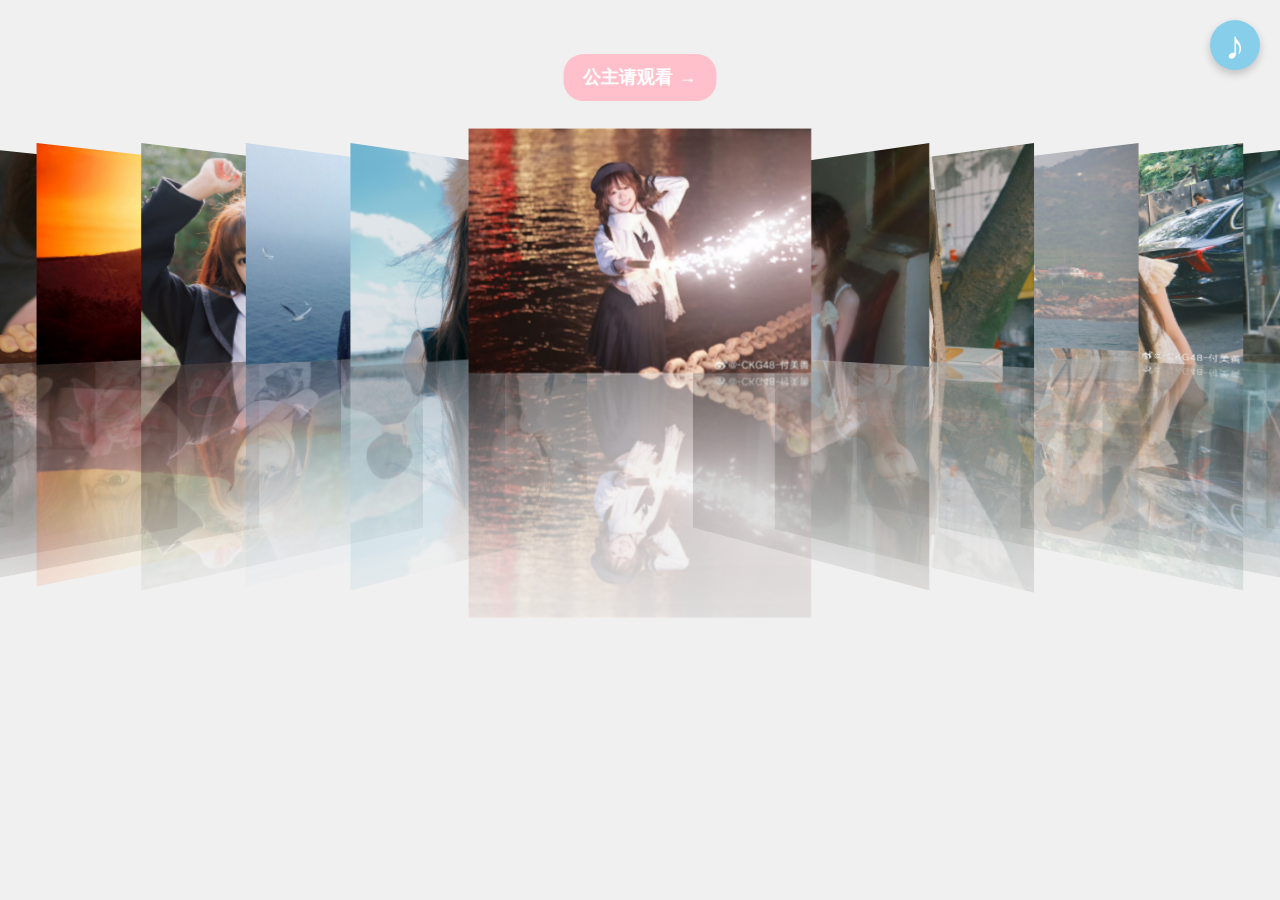
==== romantic/happybirthday/index.html @ 3e20fcd6 "网页主体完成" ====
<!DOCTYPE html>
<html lang="en">
<head>
	<meta charset="UTF-8">
	<meta name="viewport" content="width=device-width, initial-scale=1.0">
	<title>Happy Birthday to my sweet little princess!</title>
	<meta name="Keywords" content="照片墙"/>
	<meta name="Description" content="带3D倒影效果的照片墙"/>
	<link rel="stylesheet" href="css/main.css" />
	<link rel="stylesheet" href="css/index.css" /> 
	<script type="text/javascript" src="js/jquery-1.11.2.min.js" ></script>
	<script type="text/javascript" src="js/index.js" ></script>

	<style>
		/* 全局样式 */
		body {
			margin: 0;
			font-family: Arial, sans-serif;
			background-color: #f0f0f0;
		}
	
		/* 音乐按钮样式 */
		.music-button {
			position: fixed;
			top: 20px;
			right: 20px;
			width: 50px;
			height: 50px;
			background-color: #87CEEB; /* 淡蓝色背景 */
			border-radius: 50%; /* 圆形 */
			display: flex;
			justify-content: center;
			align-items: center;
			cursor: pointer;
			box-shadow: 0 4px 8px rgba(0, 0, 0, 0.2);
			transition: transform 0.3s ease, box-shadow 0.3s ease;
		}
	
		/* 音符图标 */
		.music-button::before {
			content: "♪";
			font-size: 40px;
			color: white; /* 白色音符 */
		}
	
		/* 按钮悬停效果 */
		.music-button:hover {
			box-shadow: 0 6px 12px rgba(0, 0, 0, 0.3);
			background-color: #6CB4EE; /* 悬停时稍深的蓝色 */
		}
	
		/* 按钮旋转动画 */
		.music-button.rotate {
			animation: spin 4s linear infinite; /* 旋转速度变慢 */
		}
	
		@keyframes spin {
			0% {
			transform: rotate(0deg);
			}
			100% {
			transform: rotate(360deg);
			}
		}
		</style>
</head>
	

<body>

	<div class="box">
		<div class="pic">
		</div>
	</div>

	
	<!-- fms_1.1🐶右上角音乐播放控制 -->
	<!-- 音乐按钮 -->
	<div class="music-button" id="musicButton"></div>

	<!-- 音频元素 -->
	<audio id="bgm" loop autoplay>
	<source src="泽音Melody - 蝴蝶.mp3" type="audio/mpeg">
	Your browser does not support the audio element.
	</audio>

	<script>
	// 获取按钮和音频元素
	const musicButton = document.getElementById('musicButton');
	const backgroundMusic = document.getElementById('bgm');

	// 网页加载时自动播放音乐
	window.addEventListener('load', () => {
		backgroundMusic.play().catch(error => {
		console.log('Autoplay failed:', error);
		});
	});

	// 点击按钮时切换旋转状态和播放/暂停音乐
	musicButton.addEventListener('click', () => {
		if (backgroundMusic.paused) {
		backgroundMusic.play();
		musicButton.classList.add('rotate'); // 添加旋转动画
		} else {
		backgroundMusic.pause();
		musicButton.classList.remove('rotate'); // 移除旋转动画
		}
	});
	</script>


	<!-- fms_1.1🐶顶部中间视频控制 -->
	<style>
		/* 固定按钮样式 */
		.fixed-button {
			position: fixed;
			top: 6%;
			left: 50%;
			transform: translateX(-50%);
			background-color: pink;
			color: white;
			padding: 10px 20px;
			border: none;
			border-radius: 20px;
			cursor: pointer;
			font-size: 18px;
			font-weight: bold;
		}

		/* 视频弹窗 */
		.video-modal {
			display: none;
			position: fixed;
			top: 50%;
			left: 50%;
			transform: translate(-50%, -50%);
			background: rgba(0, 0, 0, 0.9);
			padding: 20px;
			border-radius: 10px;
		}

		/* 遮罩层 */
		.overlay {
			display: none;
			position: fixed;
			top: 0;
			left: 0;
			width: 100%;
			height: 100%;
			background: rgba(0, 0, 0, 0.7);
		}
	</style>

	<!-- 固定按钮 -->
	<button class="fixed-button" onclick="openVideo()">公主请观看 →</button>

	<!-- 视频弹窗 -->
	<div class="overlay" id="overlay" onclick="closeVideo()"></div>
	<div class="video-modal" id="videoModal">
		<video id="videoPlayer" width="600" controls>
			<source src="fms测试.mp4" type="video/mp4">
		</video>
	</div>

	<script>
		let bgm = document.getElementById('bgm');
		let videoPlayer = document.getElementById('videoPlayer');
		let overlay = document.getElementById('overlay');
		let videoModal = document.getElementById('videoModal');
		let lastBgmTime = 0; // 记录 BGM 播放位置

		// 打开视频并全屏播放
		function openVideo() {
			lastBgmTime = bgm.currentTime; // 记录当前 BGM 播放时间
			bgm.pause(); // 暂停 BGM
			overlay.style.display = 'block';
			videoModal.style.display = 'block';
			videoPlayer.play();

			// 全屏播放视频
			if (videoPlayer.requestFullscreen) {
				videoPlayer.requestFullscreen(); // 标准浏览器
			} else if (videoPlayer.mozRequestFullScreen) {
				videoPlayer.mozRequestFullScreen(); // Firefox
			} else if (videoPlayer.webkitRequestFullscreen) {
				videoPlayer.webkitRequestFullscreen(); // Chrome, Safari
			} else if (videoPlayer.msRequestFullscreen) {
				videoPlayer.msRequestFullscreen(); // IE/Edge
			}
		}

		// 关闭视频
		function closeVideo() {
			videoPlayer.pause();
			videoPlayer.currentTime = 0;
			overlay.style.display = 'none';
			videoModal.style.display = 'none';
			bgm.pause(); // 停止BGM
			lastBgmTime = bgm.currentTime; // 记录当前BGM的播放时间
			bgm.currentTime = bgm.currentTime; // 保持音乐当前播放时间

			// 重新播放 BGM，从暂停的时间点继续
			bgm.currentTime = lastBgmTime;
			bgm.play();
		}
		
	</script>

</body>

</html>
---- romantic/happybirthday/css/main.css ----
/* 重置所有元素的外边距和内边距，确保所有元素的初始样式一致 */
body, h1, h2, h3, h4, h5, h6, hr, p, blockquote, dl, dt, dd, ul, ol, li, pre, form, fieldset, legend, button, input, textarea, th, td {
    margin: 0;
    padding: 0;
}

/* 设置字体为 12px Tahoma 字体，若 Tahoma 不可用则使用 Arial，再不行就使用黑体（SimHei） */
body, button, input, select, textarea { 
    font: 12px/1.5 Tahoma, Arial, "SimHei"; 
}

/* 设置所有标题元素（h1 到 h6）的字体大小为 100% */
h1, h2, h3, h4, h5, h6 {
    font-size: 100%;
}

/* 设置某些元素（address, cite, dfn, em, var）不使用斜体 */
address, cite, dfn, em, var { 
    font-style: normal; 
}

/* 设置 code、kbd、pre 和 samp 使用等宽字体（Courier New） */
code, kbd, pre, samp { 
    font-family: "Courier New", Courier, monospace; 
}

/* 设置小号字体为 12px */
small { 
    font-size: 12px; 
}

/* 去除无序和有序列表的默认样式（无项目符号） */
ul, ol { 
    list-style: none; 
}

/* 去除链接的下划线 */
a { 
    text-decoration: none; 
}

/* 设置链接在 hover 时显示下划线 */
a:hover { 
    text-decoration: underline; 
}

/* 设置上标（sup）的垂直对齐方式为文本顶部 */
sup { 
    vertical-align: text-top; 
}

/* 设置下标（sub）的垂直对齐方式为文本底部 */
sub { 
    vertical-align: text-bottom; 
}

/* 设置 legend 元素的字体颜色为黑色 */
legend { 
    color: #000; 
}

/* 移除 fieldset 和 img 的边框 */
fieldset, img { 
    border: 0; 
}

/* 统一设置按钮、输入框、选择框和文本区域的字体大小为 100% */
button, input, select, textarea { 
    font-size: 100%; 
}

/* 设置表格的边框合并，去除空白间隔 */
table { 
    border-collapse: collapse; 
    border-spacing: 0; 
}
---- romantic/happybirthday/css/index.css ----
/* 全局样式，设置 body 元素的溢出隐藏，避免出现滚动条 */
body {overflow: hidden;}

/* 定义名为 .box 的类选择器样式
   设置其高度为 100%，通常是相对于其父元素的高度
   若父元素没有明确高度，这里的 100% 可能不会按预期生效 */
.box {height: 100%;}

/* 定义 .box 下的 .pic 类选择器样式
   1. 设置元素高度为 300px
   2. 设置元素距离顶部的外边距为 150px
   3. 将元素的定位模式设置为相对定位，为其子元素的绝对定位提供参考
   4. 设置元素的 3D 变换样式，使子元素的 3D 变换效果能够正确显示
   5. 设置透视距离为 800px，决定了 3D 场景的视角，值越小，透视效果越明显 */
.box .pic {
    height: 300px;
    margin-top: 150px;
    position: relative;
    transform-style: preserve-3d;
    perspective: 800px;
}

/* 定义 .box 下的 .pic 里的 img 元素样式
   1. 设置图片的宽度为 300px
   2. 将图片的定位模式设置为绝对定位，使其可以相对于 .pic 元素进行定位
   3. 使用 -webkit-box-reflect 属性为图片添加倒影效果
      below 表示倒影在图片下方显示
      0 表示倒影与图片之间的间距为 0
      -webkit-linear-gradient(top, rgba(0, 0, 0, .1), rgba(0, 0, 0, .5)) 定义了一个从顶部开始的线性渐变，
      渐变颜色从透明度为 0.1 的黑色过渡到透明度为 0.5 的黑色
   4. 设置过渡效果为 1 秒，使图片的变换动画在 1 秒内完成 */
.box .pic img {
    width: 300px;
    position: absolute;
    -webkit-box-reflect: below 0 -webkit-linear-gradient(top, rgba(0, 0, 0, .1), rgba(0, 0, 0, .5));
    transition: 1s;
}

/* 定义 .box 下的 .pic 里的拥有 .now 类的元素样式
   将元素沿着 Z 轴正向平移 100px，使其在 3D 空间中向前突出 */
.box .pic .now {transform: translateZ(100px);}

/* 定义 .box 下的 .pic 里的拥有 .front 类的元素样式
   1. 将元素绕 Y 轴顺时针旋转 45 度
   2. 然后沿着 Z 轴负向平移 100px，使元素在 3D 空间中呈现出一定的倾斜和后退效果 */
.box .pic .front {transform: rotateY(45deg) translateZ(-100px);}

/* 定义 .box 下的 .pic 里的拥有 .back 类的元素样式
   1. 将元素绕 Y 轴逆时针旋转 45 度
   2. 然后沿着 Z 轴负向平移 100px，使元素在 3D 空间中呈现出相反方向的倾斜和后退效果 */
.box .pic .back {transform: rotateY(-45deg) translateZ(-100px);}
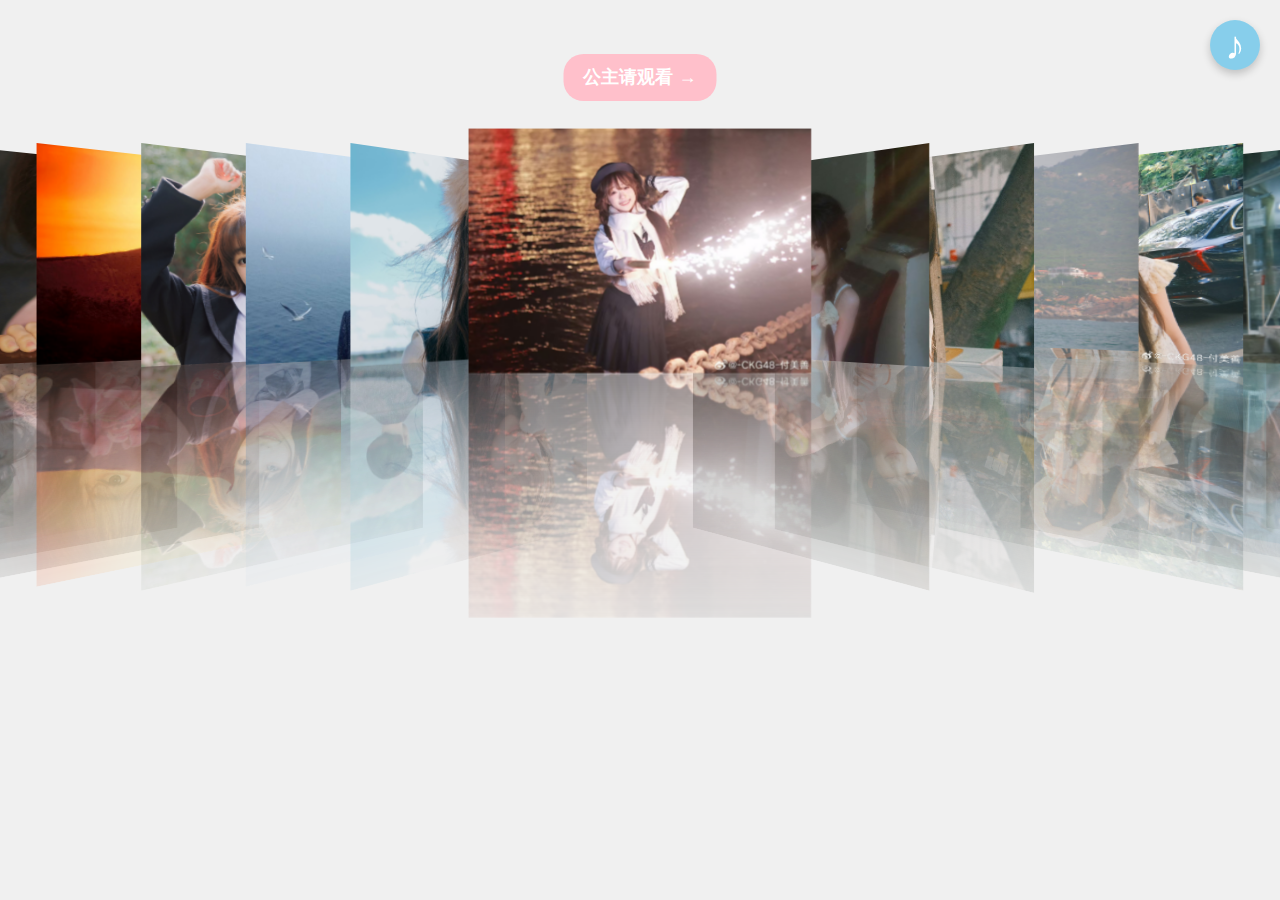
==== commit 8c887759: "手机适配" ====
--- a/romantic/happybirthday/index.html
+++ b/romantic/happybirthday/index.html
@@ -2,7 +2,15 @@
 <html lang="en">
 <head>
 	<meta charset="UTF-8">
-	<meta name="viewport" content="width=device-width, initial-scale=1.0">
+
+	<meta name="viewport" content="width=device-width, initial-scale=1.0, maximum-scale=1.0">
+	<!-- meta标签用于设置网页在移动设备上的视口（viewport）相关属性，确保网页在不同移动设备上有良好的显示效果
+	content属性包含多个视口设置参数，各参数用逗号分隔
+    width=device-width,🦦将视口的宽度设置为设备的屏幕宽度，使网页能自适应不同设备的屏幕大小，避免出现横向滚动条
+    initial-scale=1.0,🦦设定页面初次加载时的缩放比例为1.0，即不进行缩放，以原始大小显示页面
+    maximum-scale=1.0,🦦限制用户能将页面放大的最大比例为1.0，也就是禁止用户放大页面
+    user-scalable=no🦦明确禁止用户通过手势（如双指缩放）对页面进行缩放操作，保证页面布局和显示的稳定性 -->
+
 	<title>Happy Birthday to my sweet little princess!</title>
 	<meta name="Keywords" content="照片墙"/>
 	<meta name="Description" content="带3D倒影效果的照片墙"/>
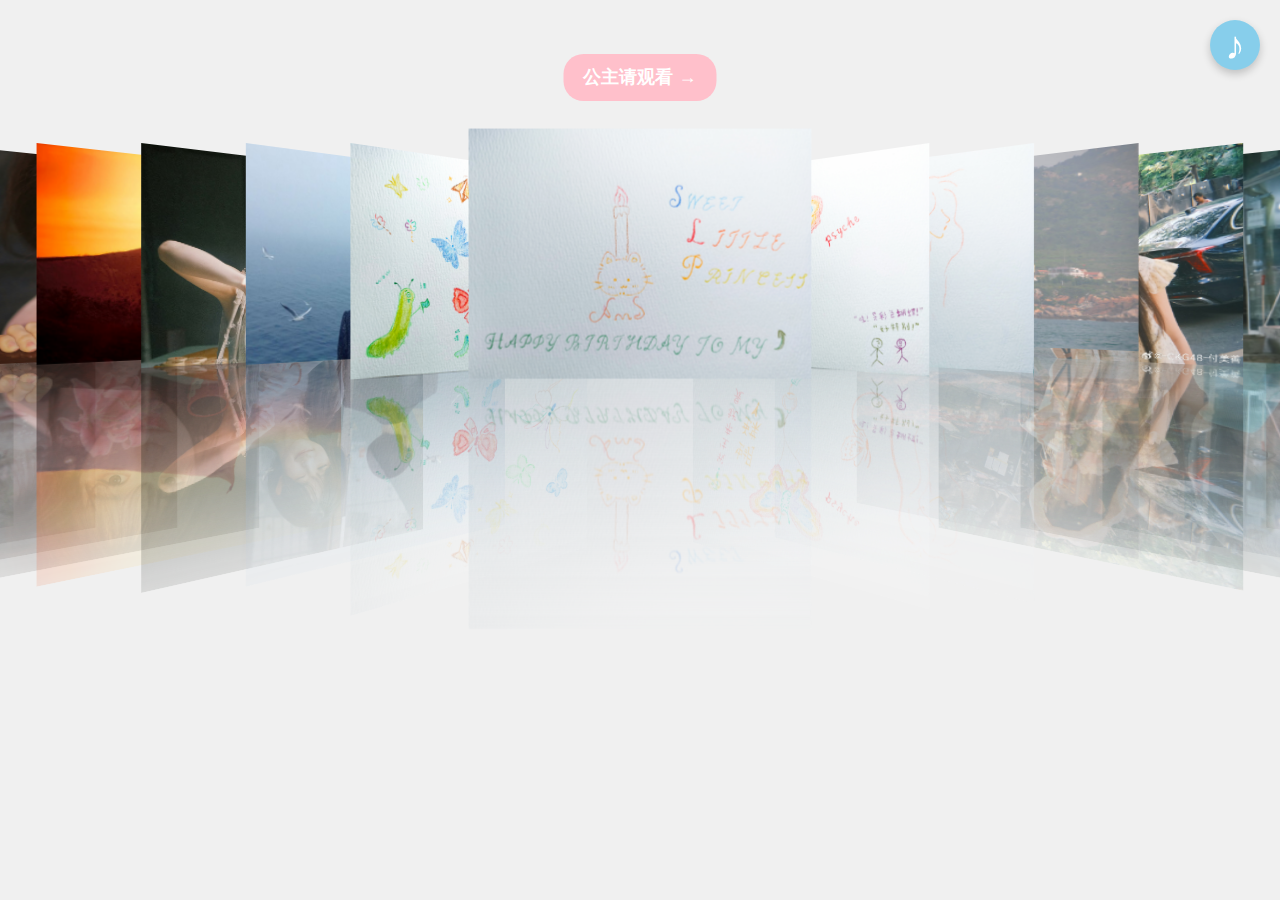
==== commit a09cd0e3: "视频初步" ====
--- a/romantic/happybirthday/index.html
+++ b/romantic/happybirthday/index.html
@@ -3,7 +3,7 @@
 <head>
 	<meta charset="UTF-8">
 
-	<meta name="viewport" content="width=device-width, initial-scale=1.0, maximum-scale=1.0">
+	<meta name="viewport" content="width=device-width, initial-scale=1.0, maximum-scale=1.0, user-scalable=no">
 	<!-- meta标签用于设置网页在移动设备上的视口（viewport）相关属性，确保网页在不同移动设备上有良好的显示效果
 	content属性包含多个视口设置参数，各参数用逗号分隔
     width=device-width,🦦将视口的宽度设置为设备的屏幕宽度，使网页能自适应不同设备的屏幕大小，避免出现横向滚动条
@@ -11,7 +11,7 @@
     maximum-scale=1.0,🦦限制用户能将页面放大的最大比例为1.0，也就是禁止用户放大页面
     user-scalable=no🦦明确禁止用户通过手势（如双指缩放）对页面进行缩放操作，保证页面布局和显示的稳定性 -->
 
-	<title>Happy Birthday to my sweet little princess!</title>
+	<title>Happy birthday to my Sweet Little Princess!</title>
 	<meta name="Keywords" content="照片墙"/>
 	<meta name="Description" content="带3D倒影效果的照片墙"/>
 	<link rel="stylesheet" href="css/main.css" />
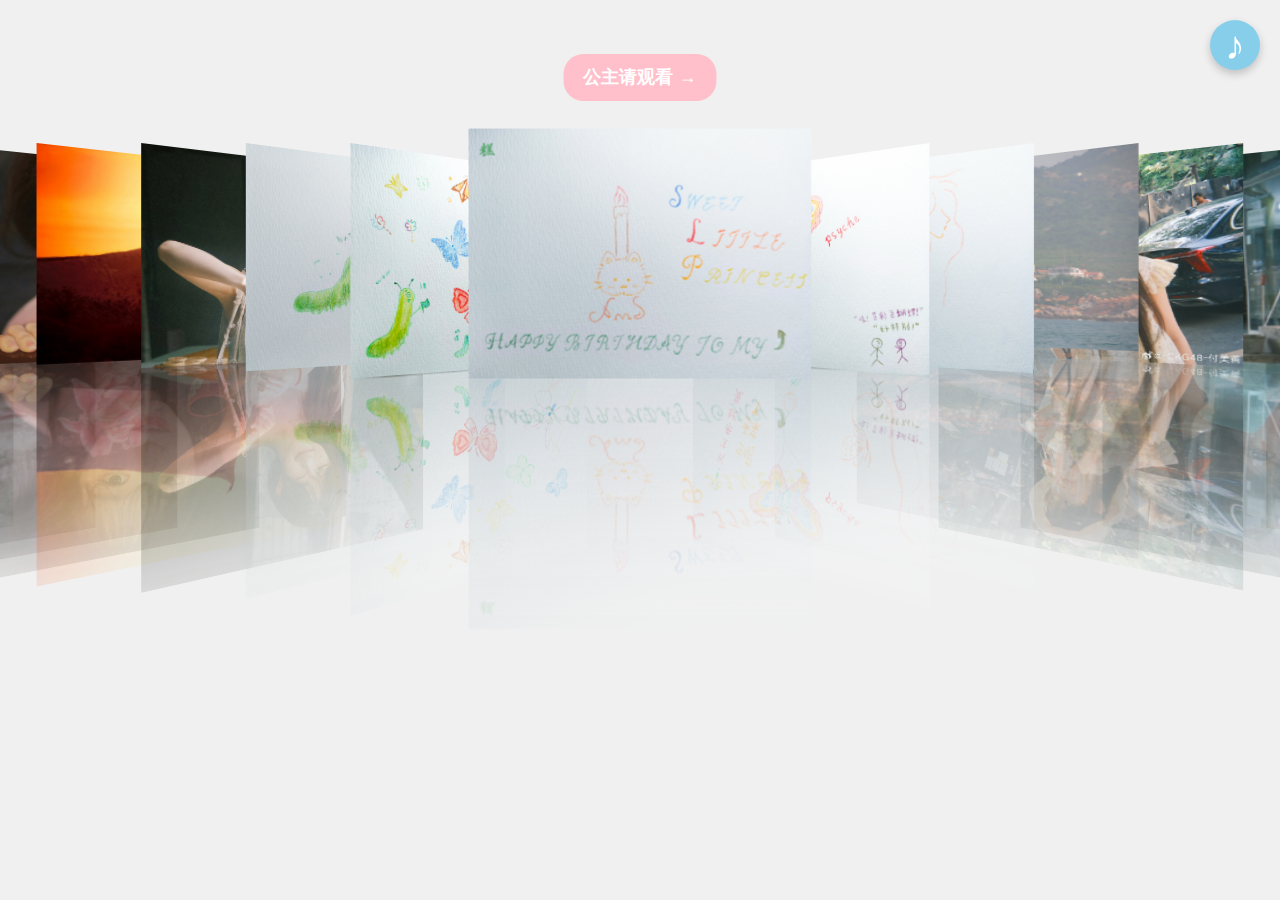
==== commit 14e40246: "视频完工" ====
--- a/romantic/happybirthday/index.html
+++ b/romantic/happybirthday/index.html
@@ -166,7 +166,7 @@
 	<div class="overlay" id="overlay" onclick="closeVideo()"></div>
 	<div class="video-modal" id="videoModal">
 		<video id="videoPlayer" width="600" controls>
-			<source src="fms测试.mp4" type="video/mp4">
+			<source src="蝴蝶诗行.mp4" type="video/mp4">
 		</video>
 	</div>
 
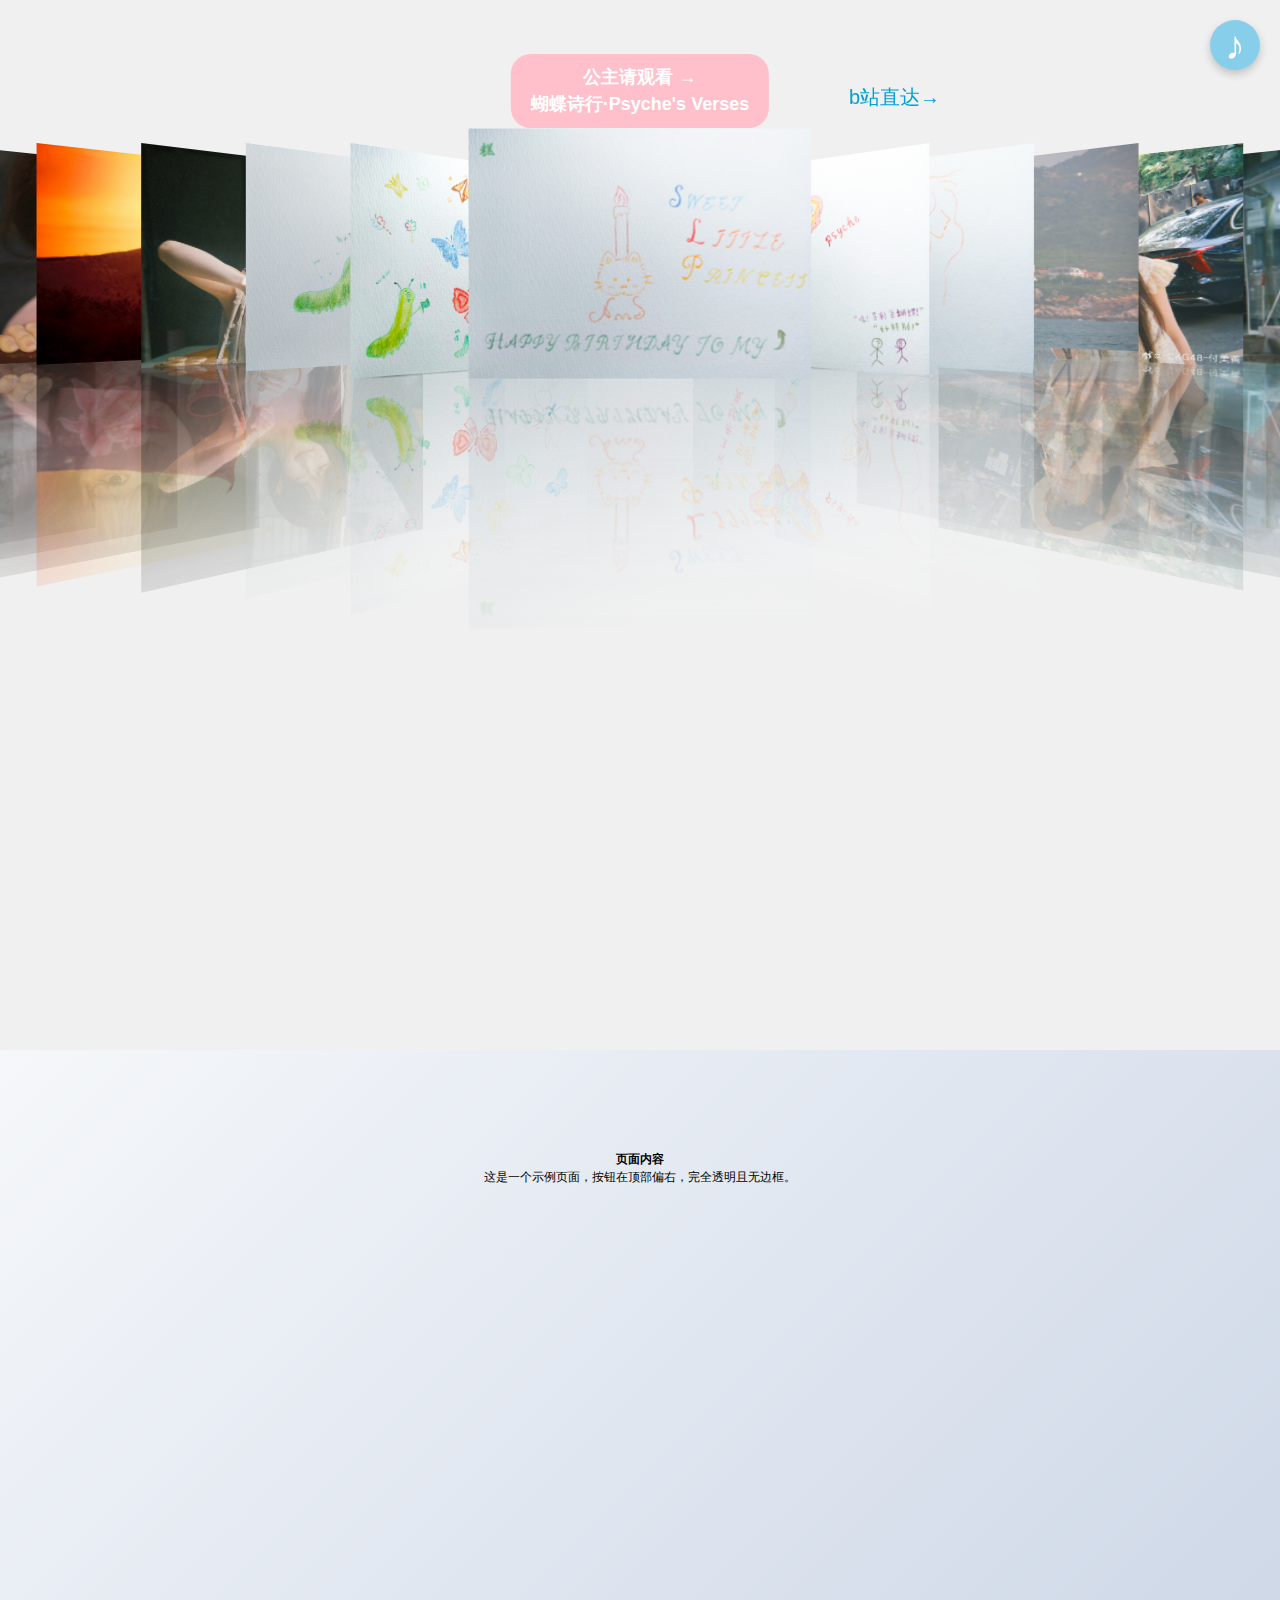
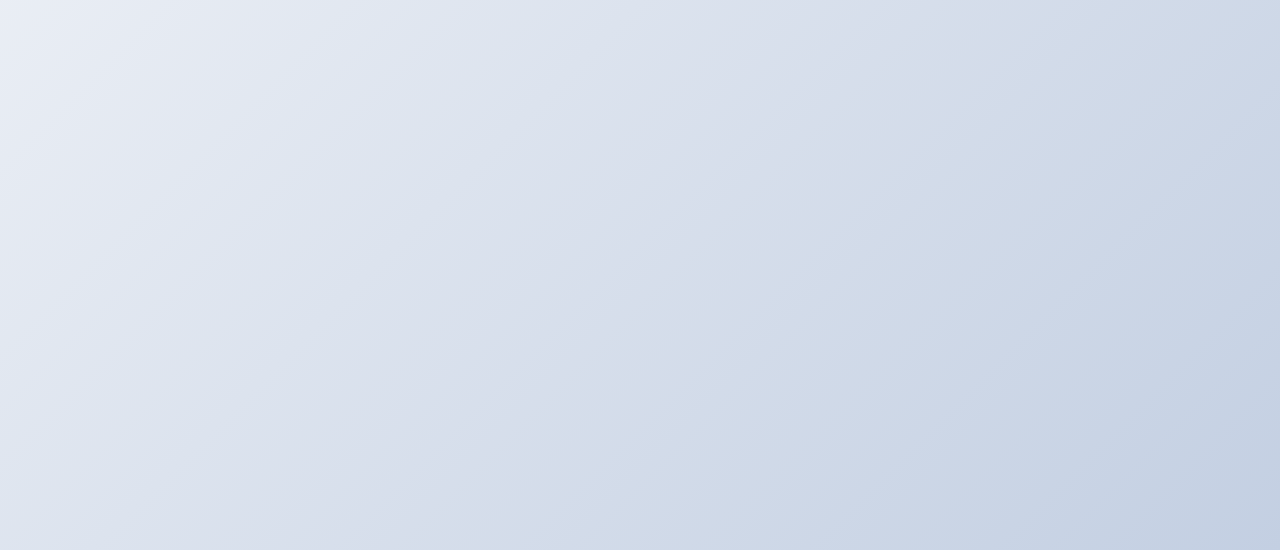
==== commit a19c40e5: "基本完工" ====
--- a/romantic/happybirthday/index.html
+++ b/romantic/happybirthday/index.html
@@ -117,7 +117,7 @@
 	</script>
 
 
-	<!-- fms_1.1🐶顶部中间视频控制 -->
+	<!-- fms_1.2🐶顶部中间视频控制 -->
 	<style>
 		/* 固定按钮样式 */
 		.fixed-button {
@@ -160,13 +160,13 @@
 	</style>
 
 	<!-- 固定按钮 -->
-	<button class="fixed-button" onclick="openVideo()">公主请观看 →</button>
+	<button class="fixed-button" onclick="openVideo()">公主请观看 →<br>蝴蝶诗行·Psyche's Verses</button>
 
 	<!-- 视频弹窗 -->
 	<div class="overlay" id="overlay" onclick="closeVideo()"></div>
 	<div class="video-modal" id="videoModal">
 		<video id="videoPlayer" width="600" controls>
-			<source src="蝴蝶诗行.mp4" type="video/mp4">
+			<source src="蝴蝶诗行·Psyche's Verses.mp4" type="video/mp4">
 		</video>
 	</div>
 
@@ -214,6 +214,60 @@
 		
 	</script>
 
-</body>
+
+    <!-- fms_1.3🐶b站链接 -->
+    <style>
+        /* 设置页面样式 */
+        body, html {
+            margin: 0;
+            padding: 0;
+            height: 100%;
+            font-family: Arial, sans-serif;
+        }
+
+        /* 按钮容器，固定在顶部偏右 */
+        .button-container {
+            position: fixed;
+            top: 8%; /* 距离顶部20px */
+            right: 25%; /* 距离右侧20px */
+            z-index: 1000; /* 确保按钮在最上层 */
+        }
+
+        /* 透明按钮样式 */
+        .transparent-button {
+            padding: 10px 20px;
+            font-size: 20px;
+            color: #00a1d6; /* 按钮文字颜色 */
+            background-color: transparent; /* 按钮背景透明 */
+            border: none; /* 去掉边框 */
+            cursor: pointer;
+            transition: color 0.3s ease;
+        }
+
+        .transparent-button:hover {
+            color: #0084b4; /* 悬停时文字颜色变深 */
+        }
+
+        /* 示例内容样式 */
+        .content {
+            padding: 100px 20px;
+            text-align: center;
+            background: linear-gradient(135deg, #f5f7fa, #c3cfe2);
+            height: 100vh;
+        }
+    </style>
+
+    <!-- 按钮容器 -->
+    <div class="button-container">
+        <button class="transparent-button"
+		onclick="window.open('https://space.bilibili.com/3021363?spm_id_from=333.1007.0.0', '_blank')">
+		b站直达→</button>
+    </div>
+
+    <!-- 示例内容 -->
+    <div class="content">
+        <h1>页面内容</h1>
+        <p>这是一个示例页面，按钮在顶部偏右，完全透明且无边框。</p>
+    </div>
 
 </html>